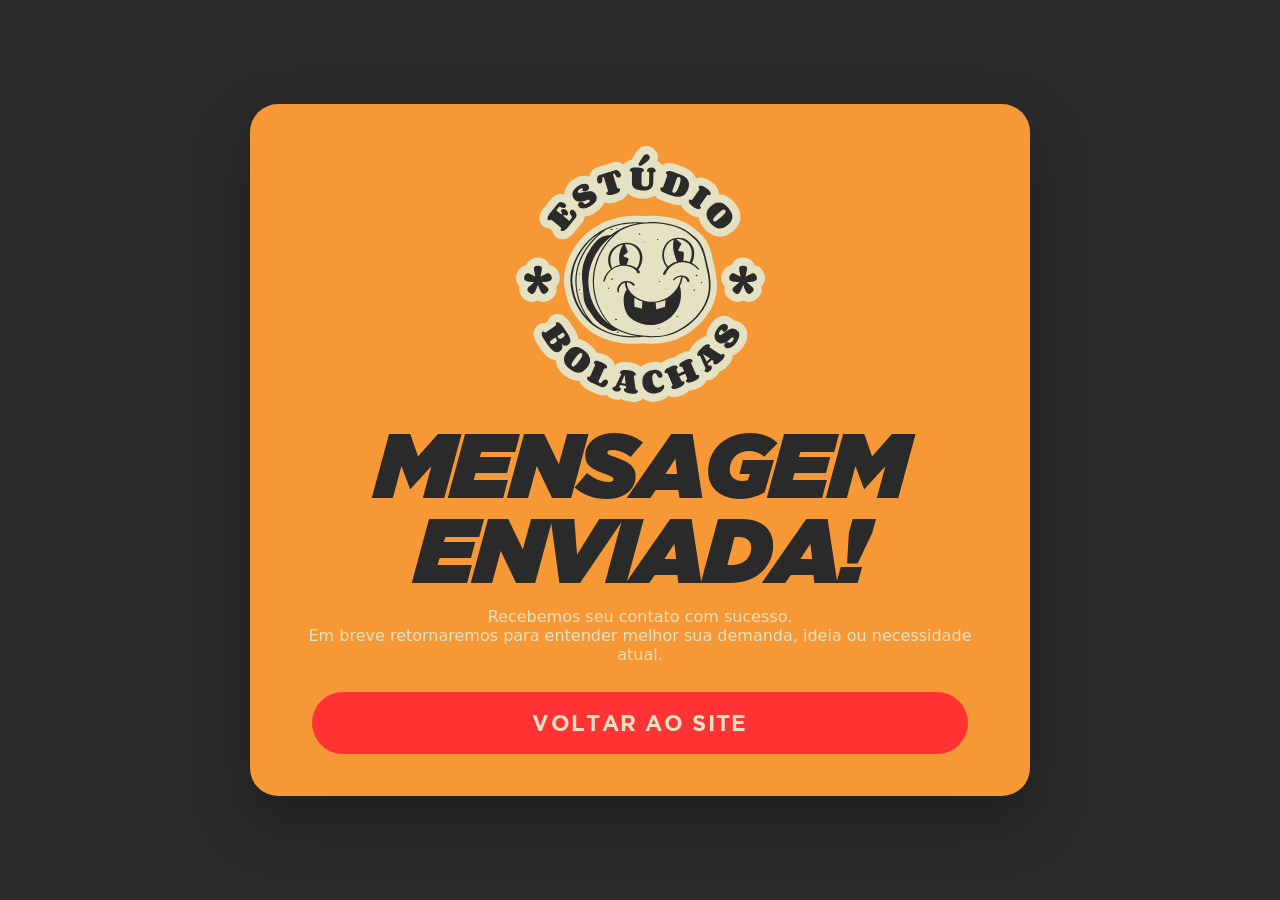
==== obrigado.html @ fd36ba37 "Ajuste no form, página de agradecimento e breakpoints gerais de layout" ====
<!doctype html>
<html lang="pt-BR">
  <head>
    <meta charset="utf-8" />
    <meta name="viewport" content="width=device-width, initial-scale=1, viewport-fit=cover" />
    <title>Mensagem enviada | Estúdio Bolachas</title>
    <meta name="robots" content="noindex" />
    <meta name="theme-color" content="#2a2a2a" />

    <!-- Usa os @font-face já definidos no projeto -->
    <link rel="stylesheet" href="css/base.css" />

    <style>
      :root {
        --bg: #2a2a2a;
        --panel: #f59835;
        --title: #2a2a2a;
        --text: #e5e1c3;
        --cta-bg: #ff3333;
        --cta-hover: #2a2a2a;
        --cta-text: #e5e1c3;
        --cta-hover-text: #e5e1c3;
        --shadow: 0 24px 60px rgba(0, 0, 0, 0.28);
        --radius: 28px;
      }

      * {
        box-sizing: border-box;
      }

      html,
      body {
        min-height: 100%;
        margin: 0;
      }

      html {
        background: var(--bg);
      }

      body {
        position: relative;
        min-height: 100vh;
        overflow: hidden;
        display: grid;
        place-items: center;
        padding: 24px;
        background: var(--bg);
        color: var(--text);
      }

      /* grain */
      body::before {
        content: "";
        position: fixed;
        inset: -30%;
        pointer-events: none;
        opacity: 0.08;
        mix-blend-mode: overlay;
        filter: contrast(92%) brightness(112%);
        background-image:
          repeating-linear-gradient(
            0deg,
            rgba(255, 255, 255, 0.22) 0px,
            rgba(255, 255, 255, 0.22) 1px,
            transparent 2px,
            transparent 4px
          ),
          repeating-linear-gradient(
            90deg,
            rgba(0, 0, 0, 0.16) 0px,
            rgba(0, 0, 0, 0.16) 1px,
            transparent 2px,
            transparent 6px
          ),
          radial-gradient(circle at 30% 20%, rgba(0, 0, 0, 0.1) 0%, transparent 42%),
          radial-gradient(circle at 70% 80%, rgba(255, 255, 255, 0.1) 0%, transparent 44%);
        animation: grain-drift 7.5s steps(10) infinite;
        z-index: 0;
      }

      @keyframes grain-drift {
        0% {
          transform: translate3d(-1.5%, -1%, 0);
        }
        20% {
          transform: translate3d(1%, -1.8%, 0);
        }
        40% {
          transform: translate3d(1.8%, 0.8%, 0);
        }
        60% {
          transform: translate3d(-1.6%, 1.6%, 0);
        }
        80% {
          transform: translate3d(0.8%, -0.6%, 0);
        }
        100% {
          transform: translate3d(-1.5%, -1%, 0);
        }
      }

      .thanksWrap {
        position: relative;
        z-index: 1;
        width: min(100%, 780px);
      }

      .thanksCard {
        background: var(--panel);
        border-radius: var(--radius);
        box-shadow: var(--shadow);
        padding: clamp(28px, 4vw, 42px);
        text-align: center;
      }

      .thanksBolachinha {
        width: clamp(150px, 20vw, 280px);
        height: clamp(150px, 20vw, 280px);
        margin: 0 auto 20px;

        background: url("./assets/svg/bolachinha.svg") no-repeat center / contain;

        user-select: none;
        -webkit-tap-highlight-color: transparent;

        will-change: transform;
        transition:
          transform 160ms ease,
          background-image 160ms ease;
      }

      @media (hover: hover) and (pointer: fine) {
        .thanksBolachinha:hover {
          transform: scale(1.03);
          background-image: url("./assets/svg/bolachinha-b.svg");
        }
      }

      .thanksBolachinha:active {
        transform: scale(0.98);
        background-image: url("./assets/svg/bolachinha-b.svg");
      }

      .thanksTitle {
        margin: 0 0 16px;
        color: var(--title);
        font-family: "Gotham Ultra Italic", "Gotham Ultra", "Arial Black", Arial, sans-serif;
        font-style: italic;
        font-weight: 800;
        font-size: clamp(42px, 8vw, 92px);
        line-height: 0.92;
        letter-spacing: -0.03em;
        text-transform: uppercase;
      }

      @media (max-width: 1080px) {
        body {
          padding: 18px;
        }

        .thanksCard {
          border-radius: 22px;
          padding: 28px 20px 24px;
        }

        .thanksText {
          font-size: 16px;
        }

        .thanksBtn {
          width: 100%;
          min-width: 0;
        }
      }

      .thanksActions {
        margin-top: 28px;
        display: flex;
        justify-content: center;
      }

      .thanksBtn {
        display: inline-flex;
        align-items: center;
        justify-content: center;
        gap: 10px;

        min-width: 260px;
        height: 62px;
        padding: 0 220px;

        border: none;
        border-radius: 999px;
        text-decoration: none;
        background: var(--cta-bg);
        color: var(--cta-text);

        font-family: "Gotham Bold", Arial, sans-serif;
        font-size: clamp(18px, 2vw, 22px);
        line-height: 1;
        letter-spacing: 0.06em;
        text-transform: uppercase;

        -webkit-tap-highlight-color: transparent;
        transition:
          background-color 160ms ease,
          transform 160ms ease,
          color 160ms ease;
      }

      @media (hover: hover) and (pointer: fine) {
        .thanksBtn:hover {
          background: var(--cta-hover);
          color: var(--cta-hover-text);
          transform: scale(1.01);
        }
      }

      .thanksBtn:active {
        background: var(--cta-hover);
        color: var(--cta-hover-text);
        transform: scale(0.99);
      }

      @media (max-width: 1080px) {
        body {
          padding: 18px;
        }

        .thanksCard {
          border-radius: 22px;
          padding: 28px 20px 24px;
        }

        .thanksText {
          font-size: 16px;
        }

        .thanksBtn {
          width: 100%;
          min-width: 0;
          padding: 0 24px;
        }
      }

      @media (prefers-reduced-motion: reduce) {
        body::before,
        .thanksBtn {
          animation: none;
          transition: none;
        }
      }
    </style>
  </head>
  <body>
    <main class="thanksWrap" aria-labelledby="thanks-title">
      <section class="thanksCard">
        <div class="thanksBolachinha" aria-hidden="true"></div>
        <h1 id="thanks-title" class="thanksTitle">Mensagem enviada!</h1>

        <p class="thanksText">
          Recebemos seu contato com sucesso.</br >
          Em breve retornaremos para entender melhor sua demanda,
          ideia ou necessidade atual.
        </p>

        <div class="thanksActions">
          <a class="thanksBtn" href="/">Voltar ao site</a>
        </div>
      </section>
    </main>
  </body>
</html>
---- css/base.css ----
:root {
  --reveal: 0;
}

/* ==========================================================================
   1) FONTS
   ========================================================================== */

/* Gotham Ultra */
@font-face {
  font-family: "Gotham Ultra";
  src:
    url("../assets/fonts/GothamUltra.woff2") format("woff2"),
    url("../assets/fonts/GothamUltra.woff") format("woff");
  font-weight: 800;
  font-style: normal;
  font-display: swap;
}

/* Gotham Ultra Italic */
@font-face {
  font-family: "Gotham Ultra Italic";
  src:
    url("../assets/fonts/GothamUltraItalic.woff2") format("woff2"),
    url("../assets/fonts/GothamUltraItalic.woff") format("woff");
  font-weight: 800;
  font-style: italic;
  font-display: swap;
}

/* Gotham Book */
@font-face {
  font-family: "Gotham Book";
  src:
    url("../assets/fonts/GothamBook.woff2") format("woff2"),
    url("../assets/fonts/GothamBook.woff") format("woff");
  font-weight: 400;
  font-style: normal;
  font-display: swap;
}

/* Gotham Bold */
@font-face {
  font-family: "Gotham Bold";
  src:
    url("../assets/fonts/GothamBold.woff2") format("woff2"),
    url("../assets/fonts/GothamBold.woff") format("woff");
  font-weight: 700;
  font-style: normal;
  font-display: swap;
}

/* Corben Regular */
@font-face {
  font-family: "Corben Regular";
  src: url("../assets/fonts/Corben-Regular.ttf") format("truetype");
  font-weight: 400;
  font-style: normal;
  font-display: swap;
}

/* Corben Bold */
@font-face {
  font-family: "Corben Bold";
  src: url("../assets/fonts/Corben-Bold.ttf") format("truetype");
  font-weight: 700;
  font-style: normal;
  font-display: swap;
}

/* ==========================================================================
   2) RESET + BASE
   ========================================================================== */

* {
  box-sizing: border-box;
}

html,
body {
  height: 100%;
}

body {
  margin: 0;
  overflow: hidden;
  overflow-x: hidden;

  color: #2a2a2a;
  background: #ff3333;

  font-family:
    system-ui,
    -apple-system,
    "Segoe UI",
    Roboto,
    Arial,
    sans-serif;
}

:root {
  color-scheme: light;
}

html {
  background-color: #ff3333;
}

body {
  background-color: #ff3333;
}

/* Fundo reativo proporcional ao reveal */
body {
  background: color-mix(
    in srgb,
    #f59835 calc((1 - var(--reveal)) * 100%),
    #ff3333 calc(var(--reveal) * 100%)
  );
}

/* ==========================================================================
   3) FUNDO VIVO
   - Mantido desligado visualmente por enquanto
   ========================================================================== */

body::before {
  content: "";
  position: fixed;
  inset: -20%;
  z-index: 0;

  pointer-events: none;
  transform: translate3d(0, 0, 0);

  background:
    radial-gradient(
      closest-side at calc(50% + var(--bgx, 0px)) calc(50% + var(--bgy, 0px)),
      rgba(245, 152, 53, 0.22),
      transparent 60%
    ),
    radial-gradient(
      closest-side at calc(55% - var(--bgx, 0px)) calc(45% - var(--bgy, 0px)),
      rgba(229, 225, 195, 0.14),
      transparent 62%
    ),
    radial-gradient(closest-side at 40% 65%, rgba(42, 42, 42, 0.08), transparent 60%);

  mix-blend-mode: soft-light;
  filter: blur(18px);
  opacity: 0.75;

  animation: bg-drift 10s ease-in-out infinite;
}

/* desligado temporariamente */
body::before {
  opacity: 0 !important;
}

@keyframes bg-drift {
  0% {
    transform: translate3d(-0.6%, -0.3%, 0) scale(1.01);
  }
  50% {
    transform: translate3d(0.7%, 0.4%, 0) scale(1.02);
  }
  100% {
    transform: translate3d(-0.6%, -0.3%, 0) scale(1.01);
  }
}

@media (prefers-reduced-motion: reduce) {
  body::before {
    animation: none;
  }
}

/* ==========================================================================
   4) GRAIN
   ========================================================================== */

.grain {
  position: fixed;
  inset: -30%;
  z-index: 6;

  pointer-events: none;
  transform: translate3d(0, 0, 0);

  opacity: 0.08;
  mix-blend-mode: overlay;
  filter: contrast(92%) brightness(112%);

  background-image:
    repeating-linear-gradient(
      0deg,
      rgba(255, 255, 255, 0.22) 0px,
      rgba(255, 255, 255, 0.22) 1px,
      transparent 2px,
      transparent 4px
    ),
    repeating-linear-gradient(
      90deg,
      rgba(0, 0, 0, 0.16) 0px,
      rgba(0, 0, 0, 0.16) 1px,
      transparent 2px,
      transparent 6px
    ),
    radial-gradient(circle at 30% 20%, rgba(0, 0, 0, 0.1) 0%, transparent 42%),
    radial-gradient(circle at 70% 80%, rgba(255, 255, 255, 0.1) 0%, transparent 44%);

  animation: grain-drift 7.5s steps(10) infinite;
}

@keyframes grain-drift {
  0% {
    transform: translate3d(-1.5%, -1%, 0);
  }
  20% {
    transform: translate3d(1%, -1.8%, 0);
  }
  40% {
    transform: translate3d(1.8%, 0.8%, 0);
  }
  60% {
    transform: translate3d(-1.6%, 1.6%, 0);
  }
  80% {
    transform: translate3d(0.8%, -0.6%, 0);
  }
  100% {
    transform: translate3d(-1.5%, -1%, 0);
  }
}

@media (prefers-reduced-motion: reduce) {
  .grain {
    animation: none;
  }
}

/* ==========================================================================
   5) GATE INICIAL DE VISIBILIDADE
   - Antes de abrir, só a roseta permanece visível
   ========================================================================== */

body:not(.site-open) .radial__list,
body:not(.site-open) .radial__dots,
body:not(.site-open) .gfxBand,
body:not(.site-open) .bolachasHeader,
body:not(.site-open) .bolachinhaLogo,
body:not(.site-open) .contentTitle,
body:not(.site-open) .contentBackdrop,
body:not(.site-open) .contentPanel,
body:not(.site-open) .grain {
  opacity: 0;
}

body:not(.site-open) .radial,
body:not(.site-open) .bolachasHeader {
  pointer-events: none;
}

body:not(.site-open) .contentPanel {
  translate: 110% 0;
}

body.site-open .radial__list,
body.site-open .radial__dots,
body.site-open .gfxBand,
body.site-open .bolachasHeader,
body.site-open .bolachinhaLogo,
body.site-open .contentTitle {
  transition: opacity 420ms ease;
}

/* ==========================================================================
   6) BLINDAGEM DO PAINEL FORA DO MODE-CONTENT
   ========================================================================== */

body:not(.mode-content) .contentBackdrop {
  opacity: 0 !important;
  visibility: hidden !important;
  pointer-events: none !important;
  transition: none !important;
}

body:not(.mode-content) .contentPanel {
  opacity: 0 !important;
  visibility: hidden !important;
  pointer-events: none !important;
  transition: none !important;
}

body.mode-content .contentBackdrop {
  visibility: visible !important;
  transition: opacity 220ms ease !important;
}

body.mode-content .contentPanel {
  visibility: visible !important;
  opacity: 1 !important;
}

/* ==========================================================================
   7) INTERAÇÃO GLOBAL
   ========================================================================== */

.radial,
.radial__list,
.radial__item {
  pointer-events: auto;
}

.sr-only {
  position: absolute;
  width: 1px;
  height: 1px;
  padding: 0;
  margin: -1px;
  overflow: hidden;
  clip: rect(0 0 0 0);
  white-space: nowrap;
  border: 0;
}

.hidden-field {
  position: absolute !important;
  left: -9999px !important;
  width: 1px !important;
  height: 1px !important;
  overflow: hidden !important;
}
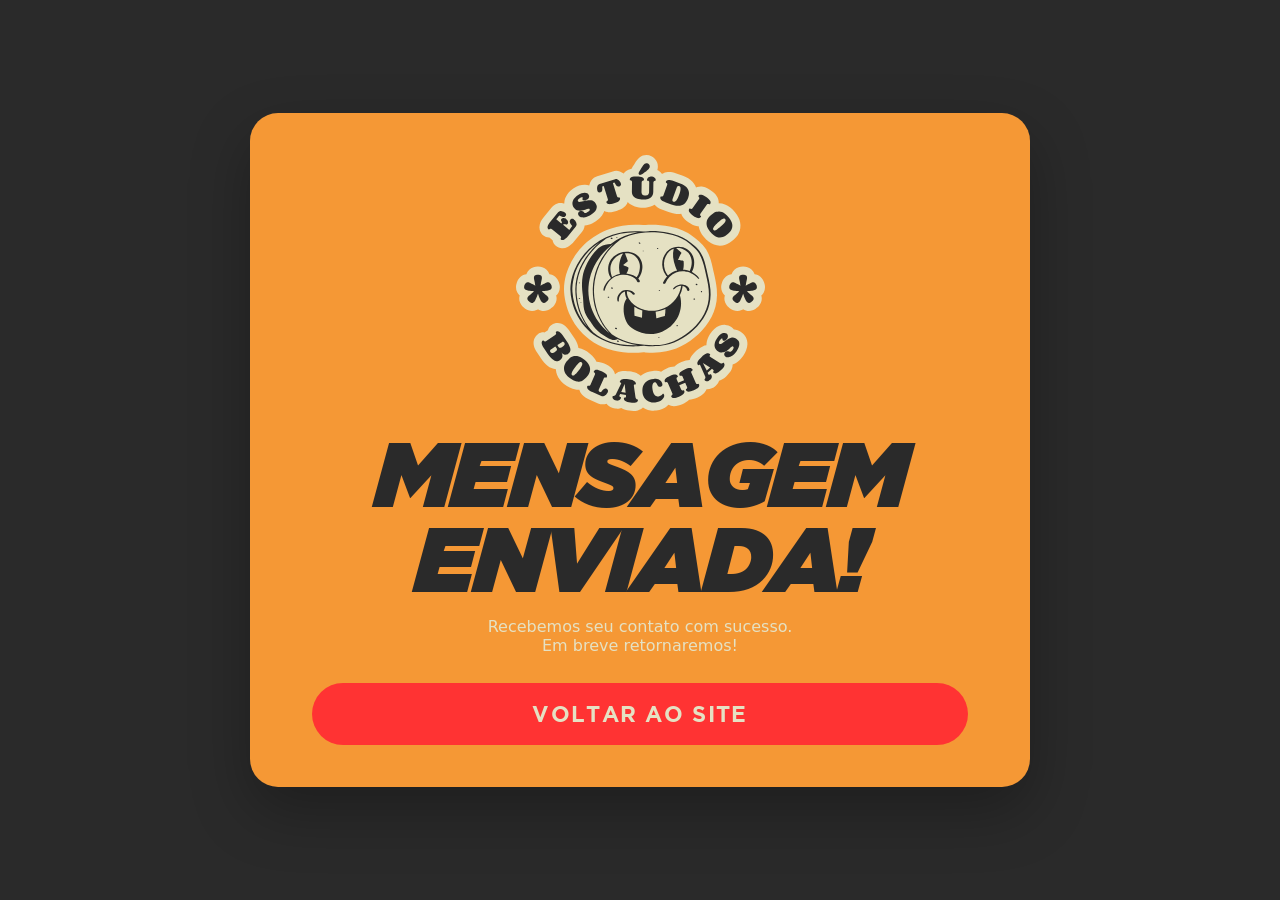
==== commit 0a124ae4: "Ajuste texto obrigado.html" ====
--- a/obrigado.html
+++ b/obrigado.html
@@ -261,8 +261,7 @@
 
         <p class="thanksText">
           Recebemos seu contato com sucesso.</br >
-          Em breve retornaremos para entender melhor sua demanda,
-          ideia ou necessidade atual.
+          Em breve retornaremos!
         </p>
 
         <div class="thanksActions">
